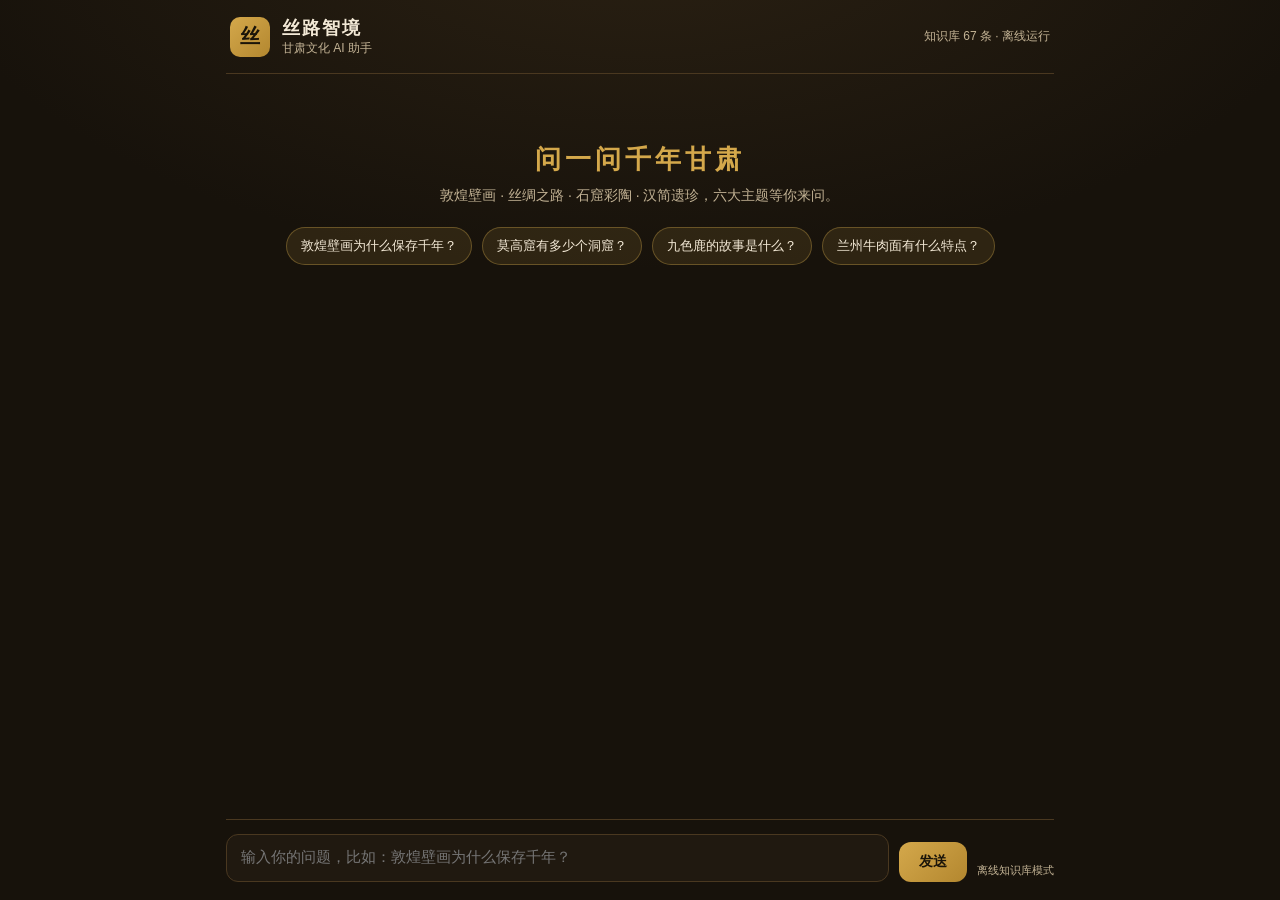
==== ai/index.html @ 6a6a1966 "丝路智境在线版：门户 + 文化地图 + AI助手纯前端（67条知识库离线检索）" ====
<!DOCTYPE html>
<html lang="zh-CN">
<head>
<meta charset="UTF-8">
<meta name="viewport" content="width=device-width, initial-scale=1.0">
<title>丝路智境 · 甘肃文化AI助手</title>
<link rel="stylesheet" href="style.css">
</head>
<body>
<div class="app">
  <header class="topbar">
    <div class="brand">
      <div class="brand-mark">丝</div>
      <div>
        <div class="brand-name">丝路智境</div>
        <div class="brand-sub">甘肃文化 AI 助手</div>
      </div>
    </div>
    <div class="status" id="status"><span class="dot"></span>知识库在线</div>
  </header>

  <main class="chat" id="chat">
    <div class="welcome">
      <div class="welcome-title">问一问千年甘肃</div>
      <div class="welcome-text">敦煌壁画 · 丝绸之路 · 石窟彩陶 · 汉简遗珍，六大主题等你来问。</div>
      <div class="chips" id="chips"></div>
    </div>
  </main>

  <footer class="inputbar">
    <textarea id="input" rows="1" placeholder="输入你的问题，比如：敦煌壁画为什么保存千年？"></textarea>
    <button id="send" title="发送">发送</button>
    <div class="hint" id="modeHint">离线知识库模式</div>
  </footer>
</div>
<script src="app.js"></script>
</body>
</html>
---- ai/style.css ----
* { box-sizing: border-box; margin: 0; padding: 0; }

:root {
  --bg: #17120b;
  --bg-soft: #201910;
  --card: #2a2013;
  --card-border: #4a3820;
  --gold: #d4a84b;
  --gold-deep: #b3872f;
  --text: #f3e9d6;
  --text-dim: #c2b294;
  --user-bubble: #3d5a7a;
  --ai-bubble: #2a2013;
  --accent: #c9a227;
}

html, body { height: 100%; }
body {
  font-family: "PingFang SC", "Microsoft YaHei", "Noto Sans SC", sans-serif;
  background: radial-gradient(1200px 600px at 50% -10%, #2b2113 0%, var(--bg) 60%);
  color: var(--text);
}

.app {
  max-width: 860px;
  height: 100vh;
  margin: 0 auto;
  display: flex;
  flex-direction: column;
  padding: 0 16px;
}

/* ---------- 顶栏 ---------- */
.topbar {
  display: flex;
  align-items: center;
  justify-content: space-between;
  padding: 16px 4px;
  border-bottom: 1px solid var(--card-border);
}
.brand { display: flex; align-items: center; gap: 12px; }
.brand-mark {
  width: 40px; height: 40px; border-radius: 10px;
  background: linear-gradient(135deg, var(--gold), var(--gold-deep));
  color: #1a1409; font-size: 20px; font-weight: 700;
  display: flex; align-items: center; justify-content: center;
}
.brand-name { font-size: 18px; font-weight: 600; letter-spacing: 2px; }
.brand-sub { font-size: 12px; color: var(--text-dim); }
.status { font-size: 12px; color: var(--text-dim); display: flex; align-items: center; gap: 6px; }
.dot { width: 8px; height: 8px; border-radius: 50%; background: #52c41a; display: inline-block; }

/* ---------- 对话区 ---------- */
.chat {
  flex: 1;
  overflow-y: auto;
  padding: 20px 4px;
  display: flex;
  flex-direction: column;
  gap: 18px;
  scroll-behavior: smooth;
}
.chat::-webkit-scrollbar { width: 6px; }
.chat::-webkit-scrollbar-thumb { background: #4a3820; border-radius: 3px; }

.welcome { text-align: center; margin: 48px 0 24px; }
.welcome-title { font-size: 26px; font-weight: 700; color: var(--gold); letter-spacing: 4px; }
.welcome-text { margin-top: 10px; color: var(--text-dim); font-size: 14px; }

.chips { display: flex; flex-wrap: wrap; gap: 10px; justify-content: center; margin-top: 22px; }
.chips button {
  background: rgba(212, 168, 75, 0.12);
  border: 1px solid rgba(212, 168, 75, 0.35);
  color: var(--text);
  padding: 9px 14px;
  border-radius: 20px;
  font-size: 13px;
  cursor: pointer;
  transition: all .2s;
}
.chips button:hover { background: rgba(212, 168, 75, 0.25); border-color: var(--gold); }

/* ---------- 消息 ---------- */
.msg { display: flex; gap: 12px; align-items: flex-start; }
.msg .avatar {
  width: 36px; height: 36px; border-radius: 10px; flex-shrink: 0;
  display: flex; align-items: center; justify-content: center; font-size: 16px;
}
.msg.user { flex-direction: row-reverse; }
.msg.user .avatar { background: var(--user-bubble); }
.msg.ai .avatar { background: linear-gradient(135deg, var(--gold), var(--gold-deep)); color: #1a1409; font-weight: 700; }
.bubble {
  max-width: 80%;
  padding: 12px 16px;
  border-radius: 14px;
  font-size: 14.5px;
  line-height: 1.75;
  word-break: break-word;
}
.msg.user .bubble { background: var(--user-bubble); color: #eef4fb; border-top-right-radius: 4px; }
.msg.ai .bubble { background: var(--ai-bubble); border: 1px solid var(--card-border); border-top-left-radius: 4px; }

/* Markdown 渲染 */
.bubble h3 { color: var(--gold); font-size: 15px; margin: 10px 0 4px; }
.bubble h3:first-child { margin-top: 0; }
.bubble p { margin: 4px 0; }
.bubble ul { margin: 4px 0 4px 20px; }
.bubble li { margin: 3px 0; }
.bubble blockquote {
  border-left: 3px solid var(--gold);
  padding: 6px 12px;
  background: rgba(212, 168, 75, 0.08);
  border-radius: 0 8px 8px 0;
  margin: 8px 0;
  color: var(--text-dim);
}
.bubble strong { color: var(--gold); }

.related { display: flex; flex-wrap: wrap; gap: 8px; margin-top: 10px; }
.related button {
  background: rgba(139, 200, 234, 0.12);
  border: 1px solid rgba(139, 200, 234, 0.35);
  color: #cfe6f5;
  padding: 6px 12px;
  border-radius: 16px;
  font-size: 12.5px;
  cursor: pointer;
}
.related button:hover { background: rgba(139, 200, 234, 0.25); }

.sources { margin-top: 8px; font-size: 11.5px; color: var(--text-dim); }
.sources span { margin-right: 8px; }

.typing .bubble::after {
  content: "...";
  animation: blink 1s infinite;
}
@keyframes blink { 50% { opacity: .3; } }

/* ---------- 输入栏 ---------- */
.inputbar {
  display: flex;
  align-items: flex-end;
  gap: 10px;
  padding: 14px 0 18px;
  border-top: 1px solid var(--card-border);
}
#input {
  flex: 1;
  background: var(--bg-soft);
  border: 1px solid var(--card-border);
  border-radius: 12px;
  color: var(--text);
  font-size: 14.5px;
  padding: 12px 14px;
  resize: none;
  outline: none;
  font-family: inherit;
  line-height: 1.5;
  max-height: 120px;
}
#input:focus { border-color: var(--gold); }
#send {
  background: linear-gradient(135deg, var(--gold), var(--gold-deep));
  border: none;
  color: #1a1409;
  font-weight: 600;
  font-size: 14px;
  padding: 11px 20px;
  border-radius: 12px;
  cursor: pointer;
  flex-shrink: 0;
}
#send:disabled { opacity: .5; cursor: not-allowed; }
.hint { font-size: 11px; color: var(--text-dim); padding-bottom: 4px; flex-shrink: 0; }

@media (max-width: 520px) {
  .app { padding: 0 10px; }
  .bubble { max-width: 88%; font-size: 14px; }
  .hint { display: none; }
}
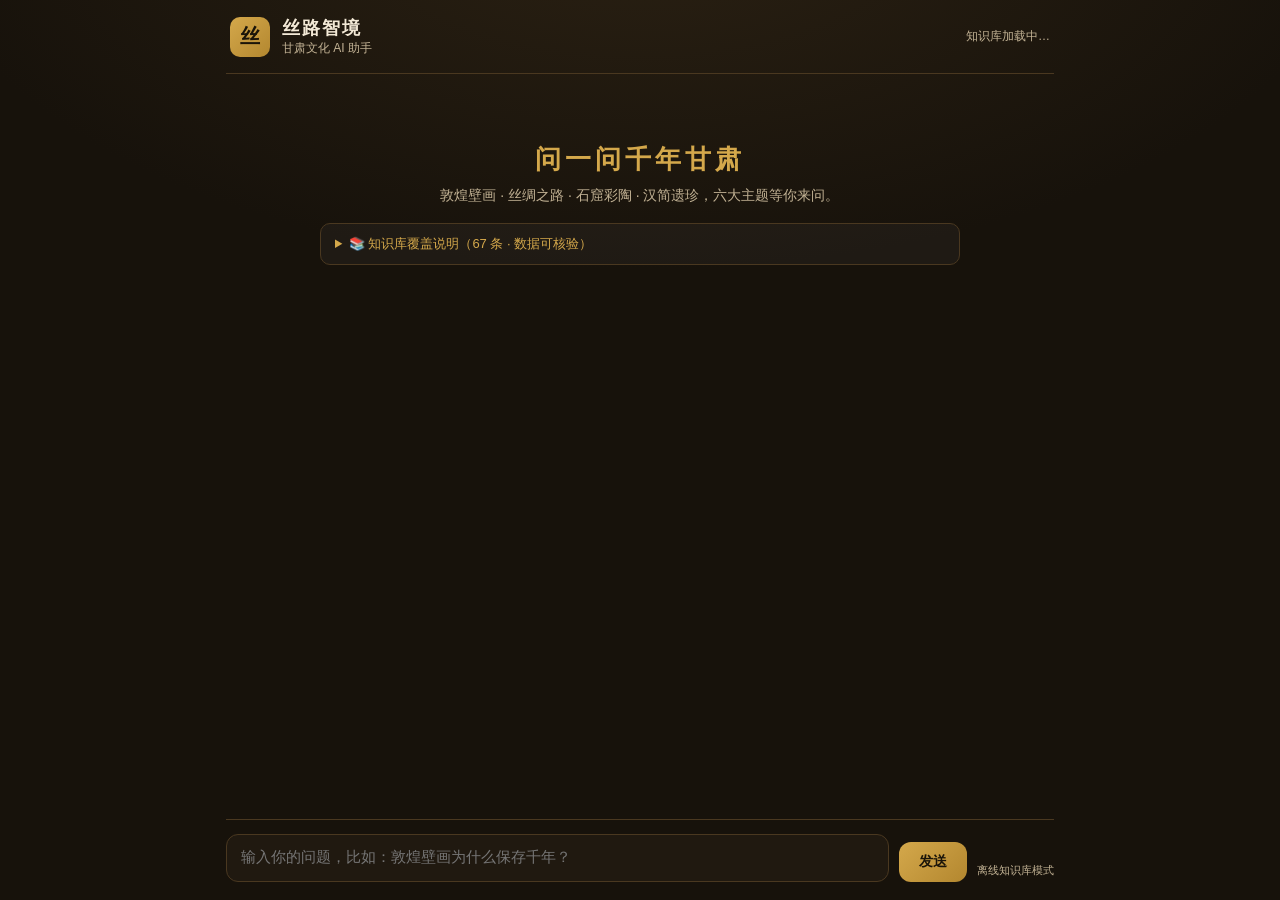
==== commit 9f4e37b2: "门户加技术架构+数据来源声明；地图加数据来源面板（17点位source）；AI加知识库覆盖说明" ====
--- a/ai/index.html
+++ b/ai/index.html
@@ -1,38 +1,50 @@
-<!DOCTYPE html>
-<html lang="zh-CN">
-<head>
-<meta charset="UTF-8">
-<meta name="viewport" content="width=device-width, initial-scale=1.0">
-<title>丝路智境 · 甘肃文化AI助手</title>
-<link rel="stylesheet" href="style.css">
-</head>
-<body>
-<div class="app">
-  <header class="topbar">
-    <div class="brand">
-      <div class="brand-mark">丝</div>
-      <div>
-        <div class="brand-name">丝路智境</div>
-        <div class="brand-sub">甘肃文化 AI 助手</div>
-      </div>
-    </div>
-    <div class="status" id="status"><span class="dot"></span>知识库在线</div>
-  </header>
-
-  <main class="chat" id="chat">
-    <div class="welcome">
-      <div class="welcome-title">问一问千年甘肃</div>
-      <div class="welcome-text">敦煌壁画 · 丝绸之路 · 石窟彩陶 · 汉简遗珍，六大主题等你来问。</div>
-      <div class="chips" id="chips"></div>
-    </div>
-  </main>
-
-  <footer class="inputbar">
-    <textarea id="input" rows="1" placeholder="输入你的问题，比如：敦煌壁画为什么保存千年？"></textarea>
-    <button id="send" title="发送">发送</button>
-    <div class="hint" id="modeHint">离线知识库模式</div>
-  </footer>
-</div>
-<script src="app.js"></script>
-</body>
-</html>
+<!DOCTYPE html>
+<html lang="zh-CN">
+<head>
+<meta charset="UTF-8">
+<meta name="viewport" content="width=device-width, initial-scale=1.0">
+<title>丝路智境 · 甘肃文化AI助手</title>
+<link rel="stylesheet" href="style.css">
+</head>
+<body>
+<div class="app">
+  <header class="topbar">
+    <div class="brand">
+      <div class="brand-mark">丝</div>
+      <div>
+        <div class="brand-name">丝路智境</div>
+        <div class="brand-sub">甘肃文化 AI 助手</div>
+      </div>
+    </div>
+    <div class="status" id="status"><span class="dot"></span>知识库在线</div>
+  </header>
+
+  <main class="chat" id="chat">
+    <div class="welcome">
+      <div class="welcome-title">问一问千年甘肃</div>
+      <div class="welcome-text">敦煌壁画 · 丝绸之路 · 石窟彩陶 · 汉简遗珍，六大主题等你来问。</div>
+      <details class="kb">
+        <summary>📚 知识库覆盖说明（67 条 · 数据可核验）</summary>
+        <ul>
+          <li><b>敦煌文化 20 条</b>：莫高窟历史沿革、壁画题材与艺术特点、彩塑艺术、藏经洞文献、敦煌守护者（常书鸿/段文杰/樊锦诗）、壁画保存千年原因、姊妹窟</li>
+          <li><b>丝绸之路（甘肃段）9 条</b>：河西走廊地理、丝路贸易与文化传播、玉门关/阳关/嘉峪关、丝路石窟分布</li>
+          <li><b>甘肃石窟艺术 6 条</b>：麦积山、炳灵寺、天梯山、马蹄寺、文殊山等</li>
+          <li><b>彩陶与汉简 5 条</b>：马家窑彩陶、大地湾、悬泉汉简、居延汉简</li>
+          <li><b>历史地理 8 条</b>：市州文化、黄河文化、红色文化（会宁会师/南梁）、丝路遗珍</li>
+          <li><b>非遗·民俗·美食 19 条</b>：裕固族服饰与民歌、东乡族刺绣、保安族腰刀、兰州刻葫芦、庆阳香包、洮砚、兰州牛肉面、敦煌驴肉黄面等</li>
+        </ul>
+        <div class="kb-src">关键数据核验：莫高窟现存洞窟 735 个、开凿于前秦建元二年（366 年）、营建 4—14 世纪、崖面约 1700 米——来源为《敦煌研究》期刊（2025 年第 2、3 期）与敦煌研究院公开资料。知识条目均标注数据来源。</div>
+      </details>
+      <div class="chips" id="chips"></div>
+    </div>
+  </main>
+
+  <footer class="inputbar">
+    <textarea id="input" rows="1" placeholder="输入你的问题，比如：敦煌壁画为什么保存千年？"></textarea>
+    <button id="send" title="发送">发送</button>
+    <div class="hint" id="modeHint">离线知识库模式</div>
+  </footer>
+</div>
+<script src="app.js"></script>
+</body>
+</html>
--- a/ai/style.css
+++ b/ai/style.css
@@ -1,181 +1,200 @@
-* { box-sizing: border-box; margin: 0; padding: 0; }
-
-:root {
-  --bg: #17120b;
-  --bg-soft: #201910;
-  --card: #2a2013;
-  --card-border: #4a3820;
-  --gold: #d4a84b;
-  --gold-deep: #b3872f;
-  --text: #f3e9d6;
-  --text-dim: #c2b294;
-  --user-bubble: #3d5a7a;
-  --ai-bubble: #2a2013;
-  --accent: #c9a227;
-}
-
-html, body { height: 100%; }
-body {
-  font-family: "PingFang SC", "Microsoft YaHei", "Noto Sans SC", sans-serif;
-  background: radial-gradient(1200px 600px at 50% -10%, #2b2113 0%, var(--bg) 60%);
-  color: var(--text);
-}
-
-.app {
-  max-width: 860px;
-  height: 100vh;
-  margin: 0 auto;
-  display: flex;
-  flex-direction: column;
-  padding: 0 16px;
-}
-
-/* ---------- 顶栏 ---------- */
-.topbar {
-  display: flex;
-  align-items: center;
-  justify-content: space-between;
-  padding: 16px 4px;
-  border-bottom: 1px solid var(--card-border);
-}
-.brand { display: flex; align-items: center; gap: 12px; }
-.brand-mark {
-  width: 40px; height: 40px; border-radius: 10px;
-  background: linear-gradient(135deg, var(--gold), var(--gold-deep));
-  color: #1a1409; font-size: 20px; font-weight: 700;
-  display: flex; align-items: center; justify-content: center;
-}
-.brand-name { font-size: 18px; font-weight: 600; letter-spacing: 2px; }
-.brand-sub { font-size: 12px; color: var(--text-dim); }
-.status { font-size: 12px; color: var(--text-dim); display: flex; align-items: center; gap: 6px; }
-.dot { width: 8px; height: 8px; border-radius: 50%; background: #52c41a; display: inline-block; }
-
-/* ---------- 对话区 ---------- */
-.chat {
-  flex: 1;
-  overflow-y: auto;
-  padding: 20px 4px;
-  display: flex;
-  flex-direction: column;
-  gap: 18px;
-  scroll-behavior: smooth;
-}
-.chat::-webkit-scrollbar { width: 6px; }
-.chat::-webkit-scrollbar-thumb { background: #4a3820; border-radius: 3px; }
-
-.welcome { text-align: center; margin: 48px 0 24px; }
-.welcome-title { font-size: 26px; font-weight: 700; color: var(--gold); letter-spacing: 4px; }
-.welcome-text { margin-top: 10px; color: var(--text-dim); font-size: 14px; }
-
-.chips { display: flex; flex-wrap: wrap; gap: 10px; justify-content: center; margin-top: 22px; }
-.chips button {
-  background: rgba(212, 168, 75, 0.12);
-  border: 1px solid rgba(212, 168, 75, 0.35);
-  color: var(--text);
-  padding: 9px 14px;
-  border-radius: 20px;
-  font-size: 13px;
-  cursor: pointer;
-  transition: all .2s;
-}
-.chips button:hover { background: rgba(212, 168, 75, 0.25); border-color: var(--gold); }
-
-/* ---------- 消息 ---------- */
-.msg { display: flex; gap: 12px; align-items: flex-start; }
-.msg .avatar {
-  width: 36px; height: 36px; border-radius: 10px; flex-shrink: 0;
-  display: flex; align-items: center; justify-content: center; font-size: 16px;
-}
-.msg.user { flex-direction: row-reverse; }
-.msg.user .avatar { background: var(--user-bubble); }
-.msg.ai .avatar { background: linear-gradient(135deg, var(--gold), var(--gold-deep)); color: #1a1409; font-weight: 700; }
-.bubble {
-  max-width: 80%;
-  padding: 12px 16px;
-  border-radius: 14px;
-  font-size: 14.5px;
-  line-height: 1.75;
-  word-break: break-word;
-}
-.msg.user .bubble { background: var(--user-bubble); color: #eef4fb; border-top-right-radius: 4px; }
-.msg.ai .bubble { background: var(--ai-bubble); border: 1px solid var(--card-border); border-top-left-radius: 4px; }
-
-/* Markdown 渲染 */
-.bubble h3 { color: var(--gold); font-size: 15px; margin: 10px 0 4px; }
-.bubble h3:first-child { margin-top: 0; }
-.bubble p { margin: 4px 0; }
-.bubble ul { margin: 4px 0 4px 20px; }
-.bubble li { margin: 3px 0; }
-.bubble blockquote {
-  border-left: 3px solid var(--gold);
-  padding: 6px 12px;
-  background: rgba(212, 168, 75, 0.08);
-  border-radius: 0 8px 8px 0;
-  margin: 8px 0;
-  color: var(--text-dim);
-}
-.bubble strong { color: var(--gold); }
-
-.related { display: flex; flex-wrap: wrap; gap: 8px; margin-top: 10px; }
-.related button {
-  background: rgba(139, 200, 234, 0.12);
-  border: 1px solid rgba(139, 200, 234, 0.35);
-  color: #cfe6f5;
-  padding: 6px 12px;
-  border-radius: 16px;
-  font-size: 12.5px;
-  cursor: pointer;
-}
-.related button:hover { background: rgba(139, 200, 234, 0.25); }
-
-.sources { margin-top: 8px; font-size: 11.5px; color: var(--text-dim); }
-.sources span { margin-right: 8px; }
-
-.typing .bubble::after {
-  content: "...";
-  animation: blink 1s infinite;
-}
-@keyframes blink { 50% { opacity: .3; } }
-
-/* ---------- 输入栏 ---------- */
-.inputbar {
-  display: flex;
-  align-items: flex-end;
-  gap: 10px;
-  padding: 14px 0 18px;
-  border-top: 1px solid var(--card-border);
-}
-#input {
-  flex: 1;
-  background: var(--bg-soft);
-  border: 1px solid var(--card-border);
-  border-radius: 12px;
-  color: var(--text);
-  font-size: 14.5px;
-  padding: 12px 14px;
-  resize: none;
-  outline: none;
-  font-family: inherit;
-  line-height: 1.5;
-  max-height: 120px;
-}
-#input:focus { border-color: var(--gold); }
-#send {
-  background: linear-gradient(135deg, var(--gold), var(--gold-deep));
-  border: none;
-  color: #1a1409;
-  font-weight: 600;
-  font-size: 14px;
-  padding: 11px 20px;
-  border-radius: 12px;
-  cursor: pointer;
-  flex-shrink: 0;
-}
-#send:disabled { opacity: .5; cursor: not-allowed; }
-.hint { font-size: 11px; color: var(--text-dim); padding-bottom: 4px; flex-shrink: 0; }
-
-@media (max-width: 520px) {
-  .app { padding: 0 10px; }
-  .bubble { max-width: 88%; font-size: 14px; }
-  .hint { display: none; }
-}
+* { box-sizing: border-box; margin: 0; padding: 0; }
+
+:root {
+  --bg: #17120b;
+  --bg-soft: #201910;
+  --card: #2a2013;
+  --card-border: #4a3820;
+  --gold: #d4a84b;
+  --gold-deep: #b3872f;
+  --text: #f3e9d6;
+  --text-dim: #c2b294;
+  --user-bubble: #3d5a7a;
+  --ai-bubble: #2a2013;
+  --accent: #c9a227;
+}
+
+html, body { height: 100%; }
+body {
+  font-family: "PingFang SC", "Microsoft YaHei", "Noto Sans SC", sans-serif;
+  background: radial-gradient(1200px 600px at 50% -10%, #2b2113 0%, var(--bg) 60%);
+  color: var(--text);
+}
+
+.app {
+  max-width: 860px;
+  height: 100vh;
+  margin: 0 auto;
+  display: flex;
+  flex-direction: column;
+  padding: 0 16px;
+}
+
+/* ---------- 顶栏 ---------- */
+.topbar {
+  display: flex;
+  align-items: center;
+  justify-content: space-between;
+  padding: 16px 4px;
+  border-bottom: 1px solid var(--card-border);
+}
+.brand { display: flex; align-items: center; gap: 12px; }
+.brand-mark {
+  width: 40px; height: 40px; border-radius: 10px;
+  background: linear-gradient(135deg, var(--gold), var(--gold-deep));
+  color: #1a1409; font-size: 20px; font-weight: 700;
+  display: flex; align-items: center; justify-content: center;
+}
+.brand-name { font-size: 18px; font-weight: 600; letter-spacing: 2px; }
+.brand-sub { font-size: 12px; color: var(--text-dim); }
+.status { font-size: 12px; color: var(--text-dim); display: flex; align-items: center; gap: 6px; }
+.dot { width: 8px; height: 8px; border-radius: 50%; background: #52c41a; display: inline-block; }
+
+/* ---------- 对话区 ---------- */
+.chat {
+  flex: 1;
+  overflow-y: auto;
+  padding: 20px 4px;
+  display: flex;
+  flex-direction: column;
+  gap: 18px;
+  scroll-behavior: smooth;
+}
+.chat::-webkit-scrollbar { width: 6px; }
+.chat::-webkit-scrollbar-thumb { background: #4a3820; border-radius: 3px; }
+
+.welcome { text-align: center; margin: 48px 0 24px; }
+.welcome-title { font-size: 26px; font-weight: 700; color: var(--gold); letter-spacing: 4px; }
+.welcome-text { margin-top: 10px; color: var(--text-dim); font-size: 14px; }
+
+.chips { display: flex; flex-wrap: wrap; gap: 10px; justify-content: center; margin-top: 22px; }
+
+/* 知识库覆盖说明 */
+.kb {
+  margin: 18px auto 0; max-width: 640px; text-align: left;
+  background: rgba(255,255,255,.035); border: 1px solid var(--card-border);
+  border-radius: 10px; padding: 0 14px;
+}
+.kb summary {
+  cursor: pointer; color: var(--gold); font-size: 13px;
+  padding: 11px 0; user-select: none;
+}
+.kb ul { margin: 0; padding: 2px 0 8px 2px; list-style: none; }
+.kb li { color: var(--text-dim); font-size: 12px; line-height: 1.8; padding-left: 14px; position: relative; }
+.kb li::before { content: "·"; position: absolute; left: 0; color: var(--gold); }
+.kb li b { color: #d8c49a; font-weight: 600; }
+.kb-src {
+  color: #a8926a; font-size: 11px; line-height: 1.8;
+  border-top: 1px dashed var(--card-border); padding: 10px 0 12px;
+}
+.chips button {
+  background: rgba(212, 168, 75, 0.12);
+  border: 1px solid rgba(212, 168, 75, 0.35);
+  color: var(--text);
+  padding: 9px 14px;
+  border-radius: 20px;
+  font-size: 13px;
+  cursor: pointer;
+  transition: all .2s;
+}
+.chips button:hover { background: rgba(212, 168, 75, 0.25); border-color: var(--gold); }
+
+/* ---------- 消息 ---------- */
+.msg { display: flex; gap: 12px; align-items: flex-start; }
+.msg .avatar {
+  width: 36px; height: 36px; border-radius: 10px; flex-shrink: 0;
+  display: flex; align-items: center; justify-content: center; font-size: 16px;
+}
+.msg.user { flex-direction: row-reverse; }
+.msg.user .avatar { background: var(--user-bubble); }
+.msg.ai .avatar { background: linear-gradient(135deg, var(--gold), var(--gold-deep)); color: #1a1409; font-weight: 700; }
+.bubble {
+  max-width: 80%;
+  padding: 12px 16px;
+  border-radius: 14px;
+  font-size: 14.5px;
+  line-height: 1.75;
+  word-break: break-word;
+}
+.msg.user .bubble { background: var(--user-bubble); color: #eef4fb; border-top-right-radius: 4px; }
+.msg.ai .bubble { background: var(--ai-bubble); border: 1px solid var(--card-border); border-top-left-radius: 4px; }
+
+/* Markdown 渲染 */
+.bubble h3 { color: var(--gold); font-size: 15px; margin: 10px 0 4px; }
+.bubble h3:first-child { margin-top: 0; }
+.bubble p { margin: 4px 0; }
+.bubble ul { margin: 4px 0 4px 20px; }
+.bubble li { margin: 3px 0; }
+.bubble blockquote {
+  border-left: 3px solid var(--gold);
+  padding: 6px 12px;
+  background: rgba(212, 168, 75, 0.08);
+  border-radius: 0 8px 8px 0;
+  margin: 8px 0;
+  color: var(--text-dim);
+}
+.bubble strong { color: var(--gold); }
+
+.related { display: flex; flex-wrap: wrap; gap: 8px; margin-top: 10px; }
+.related button {
+  background: rgba(139, 200, 234, 0.12);
+  border: 1px solid rgba(139, 200, 234, 0.35);
+  color: #cfe6f5;
+  padding: 6px 12px;
+  border-radius: 16px;
+  font-size: 12.5px;
+  cursor: pointer;
+}
+.related button:hover { background: rgba(139, 200, 234, 0.25); }
+
+.sources { margin-top: 8px; font-size: 11.5px; color: var(--text-dim); }
+.sources span { margin-right: 8px; }
+
+.typing .bubble::after {
+  content: "...";
+  animation: blink 1s infinite;
+}
+@keyframes blink { 50% { opacity: .3; } }
+
+/* ---------- 输入栏 ---------- */
+.inputbar {
+  display: flex;
+  align-items: flex-end;
+  gap: 10px;
+  padding: 14px 0 18px;
+  border-top: 1px solid var(--card-border);
+}
+#input {
+  flex: 1;
+  background: var(--bg-soft);
+  border: 1px solid var(--card-border);
+  border-radius: 12px;
+  color: var(--text);
+  font-size: 14.5px;
+  padding: 12px 14px;
+  resize: none;
+  outline: none;
+  font-family: inherit;
+  line-height: 1.5;
+  max-height: 120px;
+}
+#input:focus { border-color: var(--gold); }
+#send {
+  background: linear-gradient(135deg, var(--gold), var(--gold-deep));
+  border: none;
+  color: #1a1409;
+  font-weight: 600;
+  font-size: 14px;
+  padding: 11px 20px;
+  border-radius: 12px;
+  cursor: pointer;
+  flex-shrink: 0;
+}
+#send:disabled { opacity: .5; cursor: not-allowed; }
+.hint { font-size: 11px; color: var(--text-dim); padding-bottom: 4px; flex-shrink: 0; }
+
+@media (max-width: 520px) {
+  .app { padding: 0 10px; }
+  .bubble { max-width: 88%; font-size: 14px; }
+  .hint { display: none; }
+}
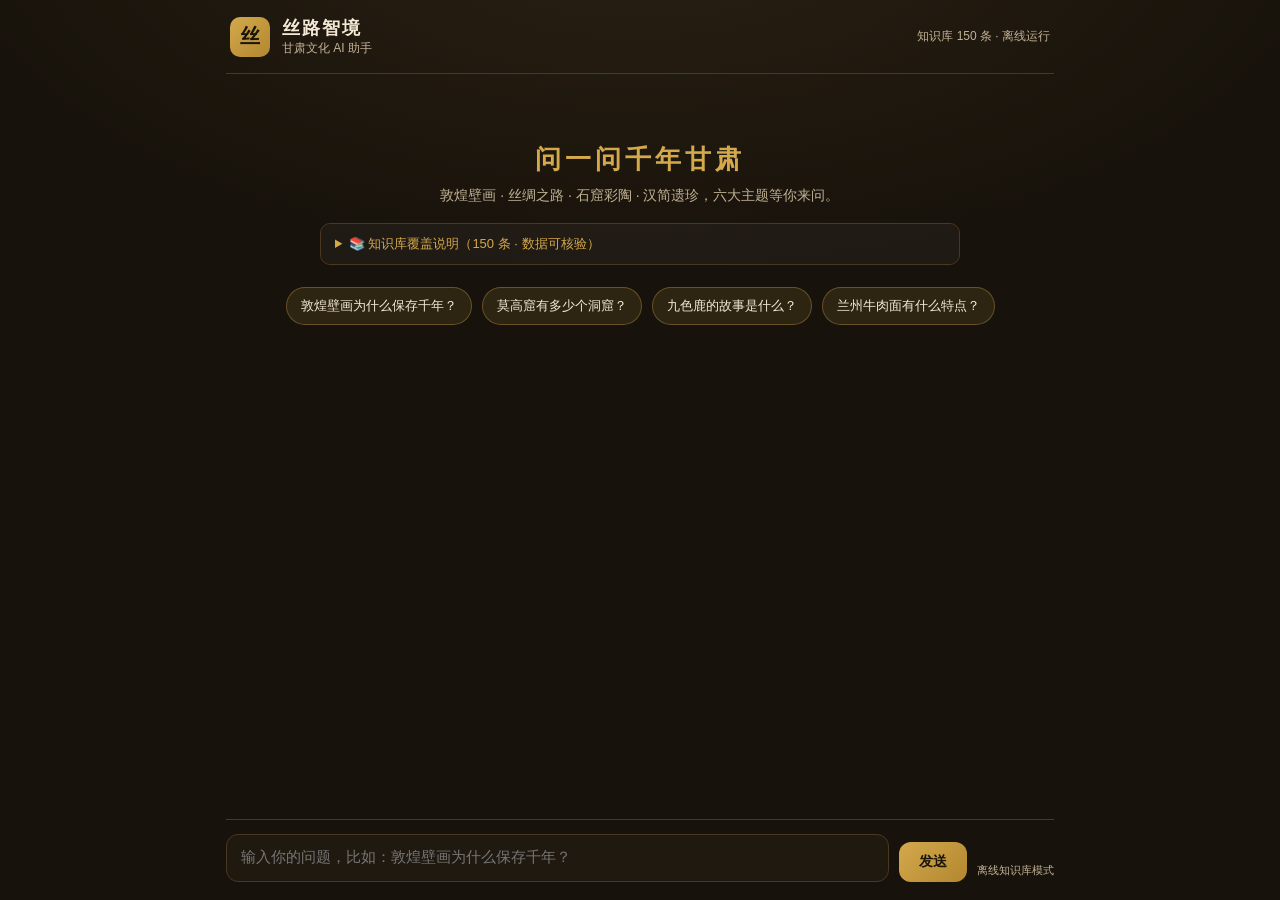
==== commit 2ee2ce1e: "知识库扩充至150条(24文件)；门户加使用数据条与用户反馈模块；AI页150条覆盖说明；地图数据来源面板与宣传片素材同步" ====
--- a/ai/index.html
+++ b/ai/index.html
@@ -1,50 +1,50 @@
-<!DOCTYPE html>
-<html lang="zh-CN">
-<head>
-<meta charset="UTF-8">
-<meta name="viewport" content="width=device-width, initial-scale=1.0">
-<title>丝路智境 · 甘肃文化AI助手</title>
-<link rel="stylesheet" href="style.css">
-</head>
-<body>
-<div class="app">
-  <header class="topbar">
-    <div class="brand">
-      <div class="brand-mark">丝</div>
-      <div>
-        <div class="brand-name">丝路智境</div>
-        <div class="brand-sub">甘肃文化 AI 助手</div>
-      </div>
-    </div>
-    <div class="status" id="status"><span class="dot"></span>知识库在线</div>
-  </header>
-
-  <main class="chat" id="chat">
-    <div class="welcome">
-      <div class="welcome-title">问一问千年甘肃</div>
-      <div class="welcome-text">敦煌壁画 · 丝绸之路 · 石窟彩陶 · 汉简遗珍，六大主题等你来问。</div>
-      <details class="kb">
-        <summary>📚 知识库覆盖说明（67 条 · 数据可核验）</summary>
-        <ul>
-          <li><b>敦煌文化 20 条</b>：莫高窟历史沿革、壁画题材与艺术特点、彩塑艺术、藏经洞文献、敦煌守护者（常书鸿/段文杰/樊锦诗）、壁画保存千年原因、姊妹窟</li>
-          <li><b>丝绸之路（甘肃段）9 条</b>：河西走廊地理、丝路贸易与文化传播、玉门关/阳关/嘉峪关、丝路石窟分布</li>
-          <li><b>甘肃石窟艺术 6 条</b>：麦积山、炳灵寺、天梯山、马蹄寺、文殊山等</li>
-          <li><b>彩陶与汉简 5 条</b>：马家窑彩陶、大地湾、悬泉汉简、居延汉简</li>
-          <li><b>历史地理 8 条</b>：市州文化、黄河文化、红色文化（会宁会师/南梁）、丝路遗珍</li>
-          <li><b>非遗·民俗·美食 19 条</b>：裕固族服饰与民歌、东乡族刺绣、保安族腰刀、兰州刻葫芦、庆阳香包、洮砚、兰州牛肉面、敦煌驴肉黄面等</li>
-        </ul>
-        <div class="kb-src">关键数据核验：莫高窟现存洞窟 735 个、开凿于前秦建元二年（366 年）、营建 4—14 世纪、崖面约 1700 米——来源为《敦煌研究》期刊（2025 年第 2、3 期）与敦煌研究院公开资料。知识条目均标注数据来源。</div>
-      </details>
-      <div class="chips" id="chips"></div>
-    </div>
-  </main>
-
-  <footer class="inputbar">
-    <textarea id="input" rows="1" placeholder="输入你的问题，比如：敦煌壁画为什么保存千年？"></textarea>
-    <button id="send" title="发送">发送</button>
-    <div class="hint" id="modeHint">离线知识库模式</div>
-  </footer>
-</div>
-<script src="app.js"></script>
-</body>
-</html>
+<!DOCTYPE html>
+<html lang="zh-CN">
+<head>
+<meta charset="UTF-8">
+<meta name="viewport" content="width=device-width, initial-scale=1.0">
+<title>丝路智境 · 甘肃文化AI助手</title>
+<link rel="stylesheet" href="style.css">
+</head>
+<body>
+<div class="app">
+  <header class="topbar">
+    <div class="brand">
+      <div class="brand-mark">丝</div>
+      <div>
+        <div class="brand-name">丝路智境</div>
+        <div class="brand-sub">甘肃文化 AI 助手</div>
+      </div>
+    </div>
+    <div class="status" id="status"><span class="dot"></span>知识库在线</div>
+  </header>
+
+  <main class="chat" id="chat">
+    <div class="welcome">
+      <div class="welcome-title">问一问千年甘肃</div>
+      <div class="welcome-text">敦煌壁画 · 丝绸之路 · 石窟彩陶 · 汉简遗珍，六大主题等你来问。</div>
+      <details class="kb">
+        <summary>📚 知识库覆盖说明（150 条 · 数据可核验）</summary>
+        <ul>
+          <li><b>敦煌文化 33 条</b>：莫高窟历史沿革、各朝代壁画风格（北朝—隋唐—西夏—元）、经变与故事画、飞天与彩塑、藏经洞文献、敦煌守护者（常书鸿/段文杰/樊锦诗）、壁画保存千年原因</li>
+          <li><b>丝绸之路（甘肃段）11 条</b>：河西走廊地理、丝路贸易与文化传播、玉门关/阳关/嘉峪关、丝路石窟分布</li>
+          <li><b>甘肃石窟艺术 6 条</b>：麦积山、炳灵寺、天梯山、马蹄寺、文殊山等</li>
+          <li><b>彩陶与汉简 5 条</b>：马家窑彩陶、大地湾、悬泉汉简、居延汉简</li>
+          <li><b>历史地理·红色·遗珍 44 条</b>：市州文化、河西四郡、丝路世界遗产点、丝路遗珍（驿使图/《金刚经》/黄河古象）、红色文化（哈达铺/腊子口/南梁/西路军/兰州战役）、现代甘肃</li>
+          <li><b>民族·非遗·美食 51 条</b>：裕固族/东乡族/保安族细节、白马藏族与甘南民俗、甘肃非遗（花儿/道情皮影/太平鼓/唐卡等）、兰州牛肉面与甘肃美食、民俗节庆</li>
+        </ul>
+        <div class="kb-src">关键数据核验：莫高窟现存洞窟 735 个、开凿于前秦建元二年（366 年）、营建 4—14 世纪、崖面约 1700 米——来源为《敦煌研究》期刊（2025 年第 2、3 期）与敦煌研究院公开资料。知识条目均标注数据来源。</div>
+      </details>
+      <div class="chips" id="chips"></div>
+    </div>
+  </main>
+
+  <footer class="inputbar">
+    <textarea id="input" rows="1" placeholder="输入你的问题，比如：敦煌壁画为什么保存千年？"></textarea>
+    <button id="send" title="发送">发送</button>
+    <div class="hint" id="modeHint">离线知识库模式</div>
+  </footer>
+</div>
+<script src="app.js"></script>
+</body>
+</html>
--- a/ai/style.css
+++ b/ai/style.css
@@ -1,200 +1,200 @@
-* { box-sizing: border-box; margin: 0; padding: 0; }
-
-:root {
-  --bg: #17120b;
-  --bg-soft: #201910;
-  --card: #2a2013;
-  --card-border: #4a3820;
-  --gold: #d4a84b;
-  --gold-deep: #b3872f;
-  --text: #f3e9d6;
-  --text-dim: #c2b294;
-  --user-bubble: #3d5a7a;
-  --ai-bubble: #2a2013;
-  --accent: #c9a227;
-}
-
-html, body { height: 100%; }
-body {
-  font-family: "PingFang SC", "Microsoft YaHei", "Noto Sans SC", sans-serif;
-  background: radial-gradient(1200px 600px at 50% -10%, #2b2113 0%, var(--bg) 60%);
-  color: var(--text);
-}
-
-.app {
-  max-width: 860px;
-  height: 100vh;
-  margin: 0 auto;
-  display: flex;
-  flex-direction: column;
-  padding: 0 16px;
-}
-
-/* ---------- 顶栏 ---------- */
-.topbar {
-  display: flex;
-  align-items: center;
-  justify-content: space-between;
-  padding: 16px 4px;
-  border-bottom: 1px solid var(--card-border);
-}
-.brand { display: flex; align-items: center; gap: 12px; }
-.brand-mark {
-  width: 40px; height: 40px; border-radius: 10px;
-  background: linear-gradient(135deg, var(--gold), var(--gold-deep));
-  color: #1a1409; font-size: 20px; font-weight: 700;
-  display: flex; align-items: center; justify-content: center;
-}
-.brand-name { font-size: 18px; font-weight: 600; letter-spacing: 2px; }
-.brand-sub { font-size: 12px; color: var(--text-dim); }
-.status { font-size: 12px; color: var(--text-dim); display: flex; align-items: center; gap: 6px; }
-.dot { width: 8px; height: 8px; border-radius: 50%; background: #52c41a; display: inline-block; }
-
-/* ---------- 对话区 ---------- */
-.chat {
-  flex: 1;
-  overflow-y: auto;
-  padding: 20px 4px;
-  display: flex;
-  flex-direction: column;
-  gap: 18px;
-  scroll-behavior: smooth;
-}
-.chat::-webkit-scrollbar { width: 6px; }
-.chat::-webkit-scrollbar-thumb { background: #4a3820; border-radius: 3px; }
-
-.welcome { text-align: center; margin: 48px 0 24px; }
-.welcome-title { font-size: 26px; font-weight: 700; color: var(--gold); letter-spacing: 4px; }
-.welcome-text { margin-top: 10px; color: var(--text-dim); font-size: 14px; }
-
-.chips { display: flex; flex-wrap: wrap; gap: 10px; justify-content: center; margin-top: 22px; }
-
-/* 知识库覆盖说明 */
-.kb {
-  margin: 18px auto 0; max-width: 640px; text-align: left;
-  background: rgba(255,255,255,.035); border: 1px solid var(--card-border);
-  border-radius: 10px; padding: 0 14px;
-}
-.kb summary {
-  cursor: pointer; color: var(--gold); font-size: 13px;
-  padding: 11px 0; user-select: none;
-}
-.kb ul { margin: 0; padding: 2px 0 8px 2px; list-style: none; }
-.kb li { color: var(--text-dim); font-size: 12px; line-height: 1.8; padding-left: 14px; position: relative; }
-.kb li::before { content: "·"; position: absolute; left: 0; color: var(--gold); }
-.kb li b { color: #d8c49a; font-weight: 600; }
-.kb-src {
-  color: #a8926a; font-size: 11px; line-height: 1.8;
-  border-top: 1px dashed var(--card-border); padding: 10px 0 12px;
-}
-.chips button {
-  background: rgba(212, 168, 75, 0.12);
-  border: 1px solid rgba(212, 168, 75, 0.35);
-  color: var(--text);
-  padding: 9px 14px;
-  border-radius: 20px;
-  font-size: 13px;
-  cursor: pointer;
-  transition: all .2s;
-}
-.chips button:hover { background: rgba(212, 168, 75, 0.25); border-color: var(--gold); }
-
-/* ---------- 消息 ---------- */
-.msg { display: flex; gap: 12px; align-items: flex-start; }
-.msg .avatar {
-  width: 36px; height: 36px; border-radius: 10px; flex-shrink: 0;
-  display: flex; align-items: center; justify-content: center; font-size: 16px;
-}
-.msg.user { flex-direction: row-reverse; }
-.msg.user .avatar { background: var(--user-bubble); }
-.msg.ai .avatar { background: linear-gradient(135deg, var(--gold), var(--gold-deep)); color: #1a1409; font-weight: 700; }
-.bubble {
-  max-width: 80%;
-  padding: 12px 16px;
-  border-radius: 14px;
-  font-size: 14.5px;
-  line-height: 1.75;
-  word-break: break-word;
-}
-.msg.user .bubble { background: var(--user-bubble); color: #eef4fb; border-top-right-radius: 4px; }
-.msg.ai .bubble { background: var(--ai-bubble); border: 1px solid var(--card-border); border-top-left-radius: 4px; }
-
-/* Markdown 渲染 */
-.bubble h3 { color: var(--gold); font-size: 15px; margin: 10px 0 4px; }
-.bubble h3:first-child { margin-top: 0; }
-.bubble p { margin: 4px 0; }
-.bubble ul { margin: 4px 0 4px 20px; }
-.bubble li { margin: 3px 0; }
-.bubble blockquote {
-  border-left: 3px solid var(--gold);
-  padding: 6px 12px;
-  background: rgba(212, 168, 75, 0.08);
-  border-radius: 0 8px 8px 0;
-  margin: 8px 0;
-  color: var(--text-dim);
-}
-.bubble strong { color: var(--gold); }
-
-.related { display: flex; flex-wrap: wrap; gap: 8px; margin-top: 10px; }
-.related button {
-  background: rgba(139, 200, 234, 0.12);
-  border: 1px solid rgba(139, 200, 234, 0.35);
-  color: #cfe6f5;
-  padding: 6px 12px;
-  border-radius: 16px;
-  font-size: 12.5px;
-  cursor: pointer;
-}
-.related button:hover { background: rgba(139, 200, 234, 0.25); }
-
-.sources { margin-top: 8px; font-size: 11.5px; color: var(--text-dim); }
-.sources span { margin-right: 8px; }
-
-.typing .bubble::after {
-  content: "...";
-  animation: blink 1s infinite;
-}
-@keyframes blink { 50% { opacity: .3; } }
-
-/* ---------- 输入栏 ---------- */
-.inputbar {
-  display: flex;
-  align-items: flex-end;
-  gap: 10px;
-  padding: 14px 0 18px;
-  border-top: 1px solid var(--card-border);
-}
-#input {
-  flex: 1;
-  background: var(--bg-soft);
-  border: 1px solid var(--card-border);
-  border-radius: 12px;
-  color: var(--text);
-  font-size: 14.5px;
-  padding: 12px 14px;
-  resize: none;
-  outline: none;
-  font-family: inherit;
-  line-height: 1.5;
-  max-height: 120px;
-}
-#input:focus { border-color: var(--gold); }
-#send {
-  background: linear-gradient(135deg, var(--gold), var(--gold-deep));
-  border: none;
-  color: #1a1409;
-  font-weight: 600;
-  font-size: 14px;
-  padding: 11px 20px;
-  border-radius: 12px;
-  cursor: pointer;
-  flex-shrink: 0;
-}
-#send:disabled { opacity: .5; cursor: not-allowed; }
-.hint { font-size: 11px; color: var(--text-dim); padding-bottom: 4px; flex-shrink: 0; }
-
-@media (max-width: 520px) {
-  .app { padding: 0 10px; }
-  .bubble { max-width: 88%; font-size: 14px; }
-  .hint { display: none; }
-}
+* { box-sizing: border-box; margin: 0; padding: 0; }
+
+:root {
+  --bg: #17120b;
+  --bg-soft: #201910;
+  --card: #2a2013;
+  --card-border: #4a3820;
+  --gold: #d4a84b;
+  --gold-deep: #b3872f;
+  --text: #f3e9d6;
+  --text-dim: #c2b294;
+  --user-bubble: #3d5a7a;
+  --ai-bubble: #2a2013;
+  --accent: #c9a227;
+}
+
+html, body { height: 100%; }
+body {
+  font-family: "PingFang SC", "Microsoft YaHei", "Noto Sans SC", sans-serif;
+  background: radial-gradient(1200px 600px at 50% -10%, #2b2113 0%, var(--bg) 60%);
+  color: var(--text);
+}
+
+.app {
+  max-width: 860px;
+  height: 100vh;
+  margin: 0 auto;
+  display: flex;
+  flex-direction: column;
+  padding: 0 16px;
+}
+
+/* ---------- 顶栏 ---------- */
+.topbar {
+  display: flex;
+  align-items: center;
+  justify-content: space-between;
+  padding: 16px 4px;
+  border-bottom: 1px solid var(--card-border);
+}
+.brand { display: flex; align-items: center; gap: 12px; }
+.brand-mark {
+  width: 40px; height: 40px; border-radius: 10px;
+  background: linear-gradient(135deg, var(--gold), var(--gold-deep));
+  color: #1a1409; font-size: 20px; font-weight: 700;
+  display: flex; align-items: center; justify-content: center;
+}
+.brand-name { font-size: 18px; font-weight: 600; letter-spacing: 2px; }
+.brand-sub { font-size: 12px; color: var(--text-dim); }
+.status { font-size: 12px; color: var(--text-dim); display: flex; align-items: center; gap: 6px; }
+.dot { width: 8px; height: 8px; border-radius: 50%; background: #52c41a; display: inline-block; }
+
+/* ---------- 对话区 ---------- */
+.chat {
+  flex: 1;
+  overflow-y: auto;
+  padding: 20px 4px;
+  display: flex;
+  flex-direction: column;
+  gap: 18px;
+  scroll-behavior: smooth;
+}
+.chat::-webkit-scrollbar { width: 6px; }
+.chat::-webkit-scrollbar-thumb { background: #4a3820; border-radius: 3px; }
+
+.welcome { text-align: center; margin: 48px 0 24px; }
+.welcome-title { font-size: 26px; font-weight: 700; color: var(--gold); letter-spacing: 4px; }
+.welcome-text { margin-top: 10px; color: var(--text-dim); font-size: 14px; }
+
+.chips { display: flex; flex-wrap: wrap; gap: 10px; justify-content: center; margin-top: 22px; }
+
+/* 知识库覆盖说明 */
+.kb {
+  margin: 18px auto 0; max-width: 640px; text-align: left;
+  background: rgba(255,255,255,.035); border: 1px solid var(--card-border);
+  border-radius: 10px; padding: 0 14px;
+}
+.kb summary {
+  cursor: pointer; color: var(--gold); font-size: 13px;
+  padding: 11px 0; user-select: none;
+}
+.kb ul { margin: 0; padding: 2px 0 8px 2px; list-style: none; }
+.kb li { color: var(--text-dim); font-size: 12px; line-height: 1.8; padding-left: 14px; position: relative; }
+.kb li::before { content: "·"; position: absolute; left: 0; color: var(--gold); }
+.kb li b { color: #d8c49a; font-weight: 600; }
+.kb-src {
+  color: #a8926a; font-size: 11px; line-height: 1.8;
+  border-top: 1px dashed var(--card-border); padding: 10px 0 12px;
+}
+.chips button {
+  background: rgba(212, 168, 75, 0.12);
+  border: 1px solid rgba(212, 168, 75, 0.35);
+  color: var(--text);
+  padding: 9px 14px;
+  border-radius: 20px;
+  font-size: 13px;
+  cursor: pointer;
+  transition: all .2s;
+}
+.chips button:hover { background: rgba(212, 168, 75, 0.25); border-color: var(--gold); }
+
+/* ---------- 消息 ---------- */
+.msg { display: flex; gap: 12px; align-items: flex-start; }
+.msg .avatar {
+  width: 36px; height: 36px; border-radius: 10px; flex-shrink: 0;
+  display: flex; align-items: center; justify-content: center; font-size: 16px;
+}
+.msg.user { flex-direction: row-reverse; }
+.msg.user .avatar { background: var(--user-bubble); }
+.msg.ai .avatar { background: linear-gradient(135deg, var(--gold), var(--gold-deep)); color: #1a1409; font-weight: 700; }
+.bubble {
+  max-width: 80%;
+  padding: 12px 16px;
+  border-radius: 14px;
+  font-size: 14.5px;
+  line-height: 1.75;
+  word-break: break-word;
+}
+.msg.user .bubble { background: var(--user-bubble); color: #eef4fb; border-top-right-radius: 4px; }
+.msg.ai .bubble { background: var(--ai-bubble); border: 1px solid var(--card-border); border-top-left-radius: 4px; }
+
+/* Markdown 渲染 */
+.bubble h3 { color: var(--gold); font-size: 15px; margin: 10px 0 4px; }
+.bubble h3:first-child { margin-top: 0; }
+.bubble p { margin: 4px 0; }
+.bubble ul { margin: 4px 0 4px 20px; }
+.bubble li { margin: 3px 0; }
+.bubble blockquote {
+  border-left: 3px solid var(--gold);
+  padding: 6px 12px;
+  background: rgba(212, 168, 75, 0.08);
+  border-radius: 0 8px 8px 0;
+  margin: 8px 0;
+  color: var(--text-dim);
+}
+.bubble strong { color: var(--gold); }
+
+.related { display: flex; flex-wrap: wrap; gap: 8px; margin-top: 10px; }
+.related button {
+  background: rgba(139, 200, 234, 0.12);
+  border: 1px solid rgba(139, 200, 234, 0.35);
+  color: #cfe6f5;
+  padding: 6px 12px;
+  border-radius: 16px;
+  font-size: 12.5px;
+  cursor: pointer;
+}
+.related button:hover { background: rgba(139, 200, 234, 0.25); }
+
+.sources { margin-top: 8px; font-size: 11.5px; color: var(--text-dim); }
+.sources span { margin-right: 8px; }
+
+.typing .bubble::after {
+  content: "...";
+  animation: blink 1s infinite;
+}
+@keyframes blink { 50% { opacity: .3; } }
+
+/* ---------- 输入栏 ---------- */
+.inputbar {
+  display: flex;
+  align-items: flex-end;
+  gap: 10px;
+  padding: 14px 0 18px;
+  border-top: 1px solid var(--card-border);
+}
+#input {
+  flex: 1;
+  background: var(--bg-soft);
+  border: 1px solid var(--card-border);
+  border-radius: 12px;
+  color: var(--text);
+  font-size: 14.5px;
+  padding: 12px 14px;
+  resize: none;
+  outline: none;
+  font-family: inherit;
+  line-height: 1.5;
+  max-height: 120px;
+}
+#input:focus { border-color: var(--gold); }
+#send {
+  background: linear-gradient(135deg, var(--gold), var(--gold-deep));
+  border: none;
+  color: #1a1409;
+  font-weight: 600;
+  font-size: 14px;
+  padding: 11px 20px;
+  border-radius: 12px;
+  cursor: pointer;
+  flex-shrink: 0;
+}
+#send:disabled { opacity: .5; cursor: not-allowed; }
+.hint { font-size: 11px; color: var(--text-dim); padding-bottom: 4px; flex-shrink: 0; }
+
+@media (max-width: 520px) {
+  .app { padding: 0 10px; }
+  .bubble { max-width: 88%; font-size: 14px; }
+  .hint { display: none; }
+}
